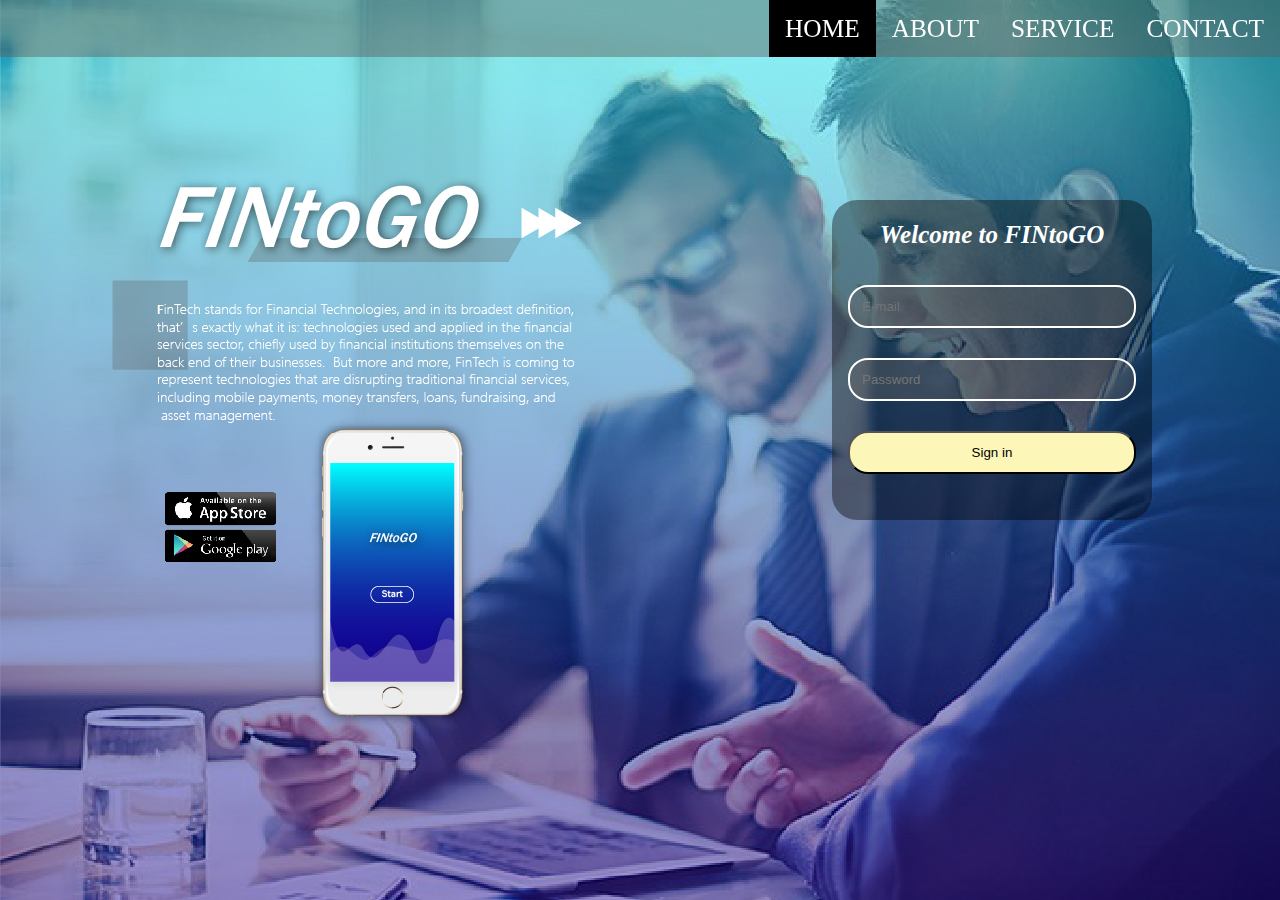
==== front/index.html @ 6b969642 "collect" ====
<!DOCTYPE html>
<html>
<head>
  <title>FINtoGO</title>
  <link rel="stylesheet" href="app.css">
</head>
<body>
  <ul>
    <li><a href="#about">CONTACT</a></li>
    <li><a href="#contact">SERVICE</a></li>
    <li><a href="#news">ABOUT</a></li>
    <li><a class="active" href="#home">HOME</a></li>
  </ul>
  
<!--  <div class="aboutwrapper">
    <h1>FINtoGO</h1>
    <p>FinTech stands for Financial Technologies, and in its broadest definition, that’s exactly what it is: technologies used and applied in the financial services sector, chiefly used by financial institutions themselves on the back end of their businesses.  But more and more, FinTech is coming to represent technologies that are disrupting traditional financial services, including mobile payments, money transfers, loans, fundraising, and asset management.</p>
  </div>  
  <button type="button">APP Store</button>
  <button type="button">Google play</button>
-->  
  
  <div class="signinwrapper">
    <h2>Welcome to FINtoGO</h2>
    <form>
      <input type="text" id="email" name="email" placeholder="E-mail"><br>
      <input type="text" id="password" name="password" placeholder="Password"><br>
      <input type="submit" value="Sign in">
    </form>
  </div>  
</body>
</html>
---- front/app.css ----
*{
   box-sizing:border-box;
}
body {margin:0;
   background:url(picture/background.jpg);  
   font-family: Microsoft JhengHei;
}

ul {
    list-style-type: none;
    margin: 0;
    padding: 0;
    overflow: hidden;
    background:url(picture/column.png);
    position: fixed;
    top: 0;
    width: 100%;
    float:right;
}

li {
    float: right;
}

li a {
    display: block;
    color: #FFFFFF;
    text-align: center;
    padding: 14px 16px;
    text-decoration: none;
    font-size:19pt;
    font-weight: lighter;
}

li a:hover:not(.active) {
    background-color: #111;
}

.active {
    background-color: #000000;
}

/*.aboutwrapper{
    padding-top:10%;
    width:40%;
    padding-left:10%;
}

.aboutwrapper h1{
    text-align:center;
    color:white;
    font-size:400%;
    font-style:italic;
    font-family:sans-serif;
}

.aboutwrapper p{
    color:white; 
}
*/
.signinwrapper{
    width:25%;
    height:320px;
    position:absolute;
    right:10%;
    top:200px;
    text-align:center;
    background-color:rgba(0,0,0,0.4);
    border-radius:25px;
}

.signinwrapper h2{
   color:#ffffff;
   font-style: italic;
   font-size: 25px;
}

input{
  width:90%;
  padding:12px;
  margin:15px;
}

input[type=text] {
   background-color:rgba(100,100,100,0.4);
   border:2px solid white;
   border-radius:20px;
}

input[type=submit]{
   border-radius:20px;
   background-color:rgb(252,246,184);
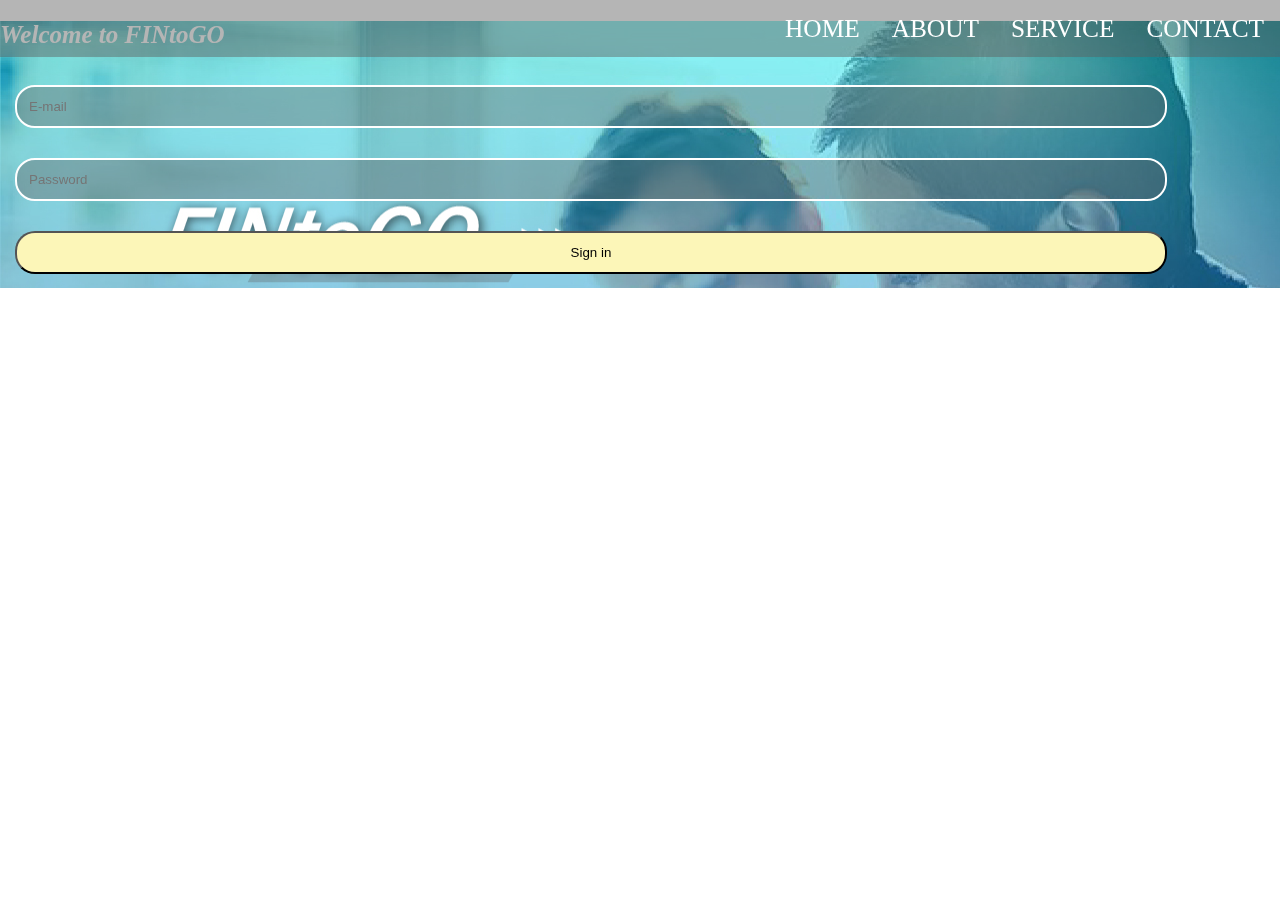
==== commit 87e685da: "ripple" ====
--- a/front/index.html
+++ b/front/index.html
@@ -3,13 +3,15 @@
 <head>
   <title>FINtoGO</title>
   <link rel="stylesheet" href="app.css">
+  <script src="https://ajax.googleapis.com/ajax/libs/jquery/3.1.1/jquery.min.js"></script>
+  <script src="js/jquery.ripples.js"></script>
 </head>
 <body>
   <ul>
-    <li><a href="#about">CONTACT</a></li>
-    <li><a href="#contact">SERVICE</a></li>
-    <li><a href="#news">ABOUT</a></li>
-    <li><a class="active" href="#home">HOME</a></li>
+    <li><a href="#contact">CONTACT</a></li>
+    <li><a href="#service">SERVICE</a></li>
+    <li><a href="#about">ABOUT</a></li>
+    <li><a href="#home">HOME</a></li>
   </ul>
   
 <!--  <div class="aboutwrapper">
@@ -25,9 +27,33 @@
     <form>
       <input type="text" id="email" name="email" placeholder="E-mail"><br>
       <input type="text" id="password" name="password" placeholder="Password"><br>
-      <input type="submit" value="Sign in">
+      <input type="submit" id="ajax" value="Sign in">
     </form>
-  </div>  
+  </div> 
+
+<script>
+  $("#ajax").click(function(e){
+  e.preventDefault();
+  var e1 = $("#email").val();
+  var p1 = $("#password").val();
+  if(e1="")
+  {alert("不要留下空白");return}
+  else if(p1="")
+  {alert("不要留下空白");return}
+  })
+  $("#ajax").click(function(){alert("thanks");
+  })
+</script>
+
+ <script>
+  $(document).ready(function(){
+    $('body').ripples({
+    resolution: 512,
+    dropRadius: 20,
+    perturbance: 0.04,
+    });
+    });
+  </script>
 </body>
 </html>
 
--- a/front/app.css
+++ b/front/app.css
@@ -32,12 +32,6 @@
     font-weight: lighter;
 }
 
-li a:hover:not(.active) {
-    background-color: #111;
-}
-
-.active {
-    background-color: #000000;
 }
 
 /*.aboutwrapper{
